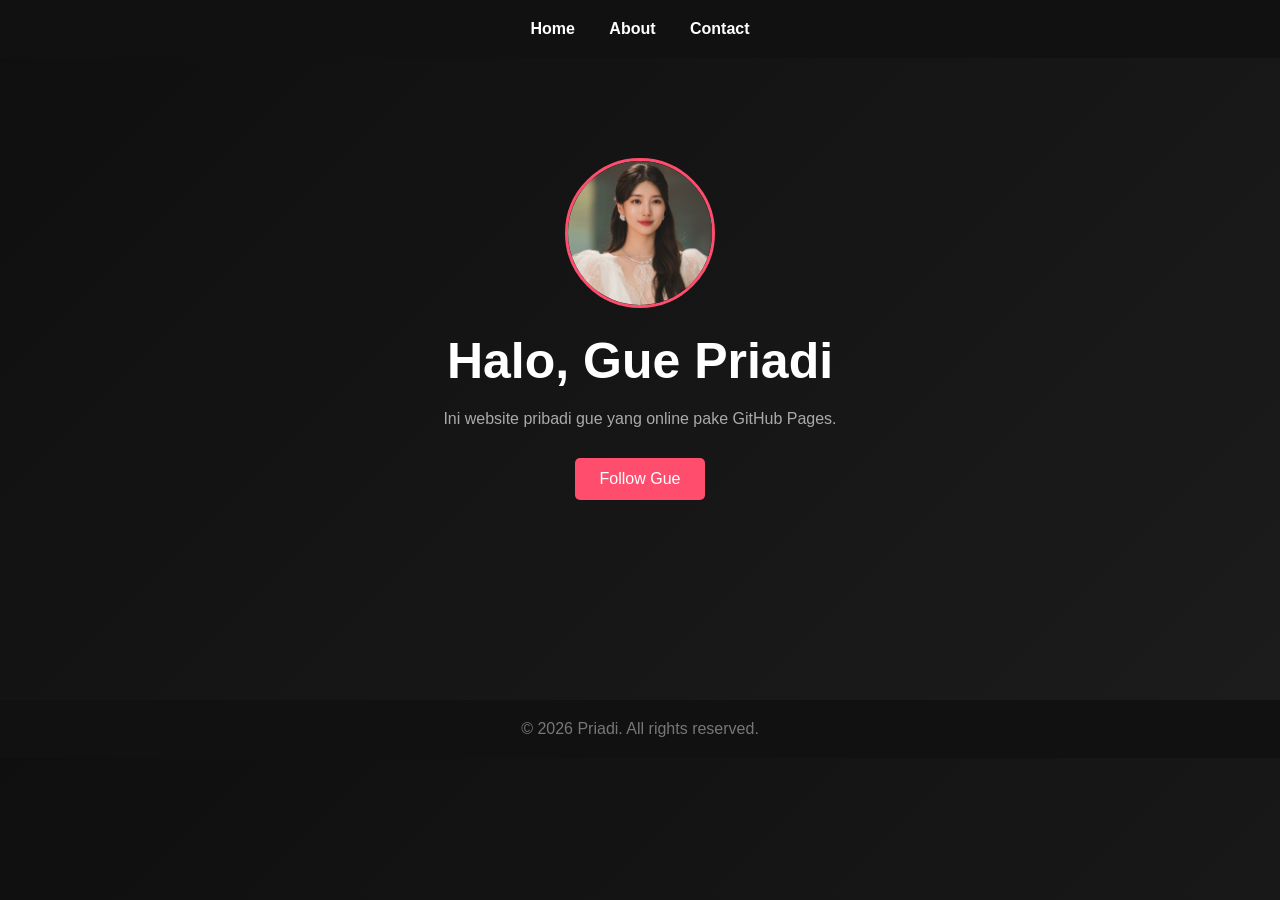
==== index.html @ 2c8aa78a "index.html" ====
<!DOCTYPE html>
<html lang="id">
<head>
  <meta charset="UTF-8">
  <title>Priadi Web</title>
  <link rel="stylesheet" href="style.css">
</head>
<body>

  <nav>
    <a href="#">Home</a>
    <a href="about.html">About</a>
    <a href="#">Contact</a>
  </nav>

<section class="hero">
  <img src="G_0a1mGbUAMltB4.jpg" alt="Foto Priadi" class="profile">
  <h1>Halo, Gue Priadi</h1>
  <p>Ini website pribadi gue yang online pake GitHub Pages.</p>
  <a href="#" class="btn">Follow Gue</a>
</section>

  <footer>
    © 2026 Priadi. All rights reserved.
  </footer>

</body>
</html>
---- style.css ----
* {
  margin: 0;
  padding: 0;
  box-sizing: border-box;
  font-family: Arial, sans-serif;
}

body {
  background: linear-gradient(135deg, #0f0f0f, #1c1c1c);
  color: white;
  text-align: center;
}

nav {
  padding: 20px;
  background: #111;
}

nav a {
  color: white;
  margin: 0 15px;
  text-decoration: none;
  font-weight: bold;
}

nav a:hover {
  color: #ff4d6d;
}

.hero {
  padding: 100px 20px;
}

.hero h1 {
  font-size: 50px;
  margin-bottom: 20px;
}

.hero p {
  color: #aaa;
  margin-bottom: 30px;
}

.btn {
  display: inline-block;
  padding: 12px 25px;
  background: #ff4d6d;
  color: white;
  text-decoration: none;
  border-radius: 5px;
}

.btn:hover {
  background: #ff1e4d;
}

footer {
  margin-top: 100px;
  padding: 20px;
  background: #111;
  color: #777;
}

.profile {
  width: 150px;
  height: 150px;
  object-fit: cover;
  border-radius: 50%;
  margin-bottom: 20px;
  border: 3px solid #ff4d6d;
}
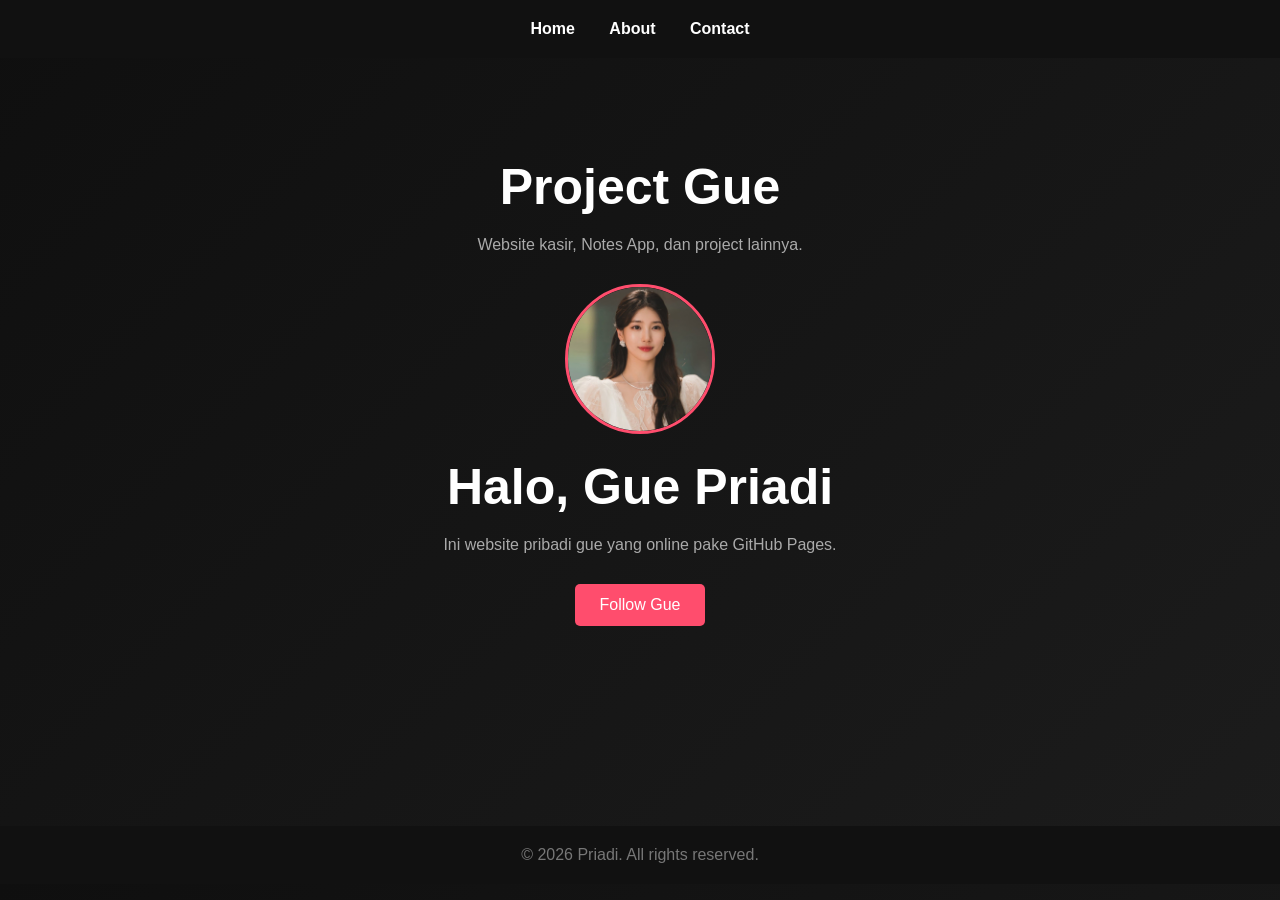
==== commit 7fe95ca0: "index.html" ====
--- a/index.html
+++ b/index.html
@@ -14,6 +14,8 @@
   </nav>
 
 <section class="hero">
+    <h1>Project Gue</h1>
+  <p>Website kasir, Notes App, dan project lainnya.</p>
   <img src="G_0a1mGbUAMltB4.jpg" alt="Foto Priadi" class="profile">
   <h1>Halo, Gue Priadi</h1>
   <p>Ini website pribadi gue yang online pake GitHub Pages.</p>
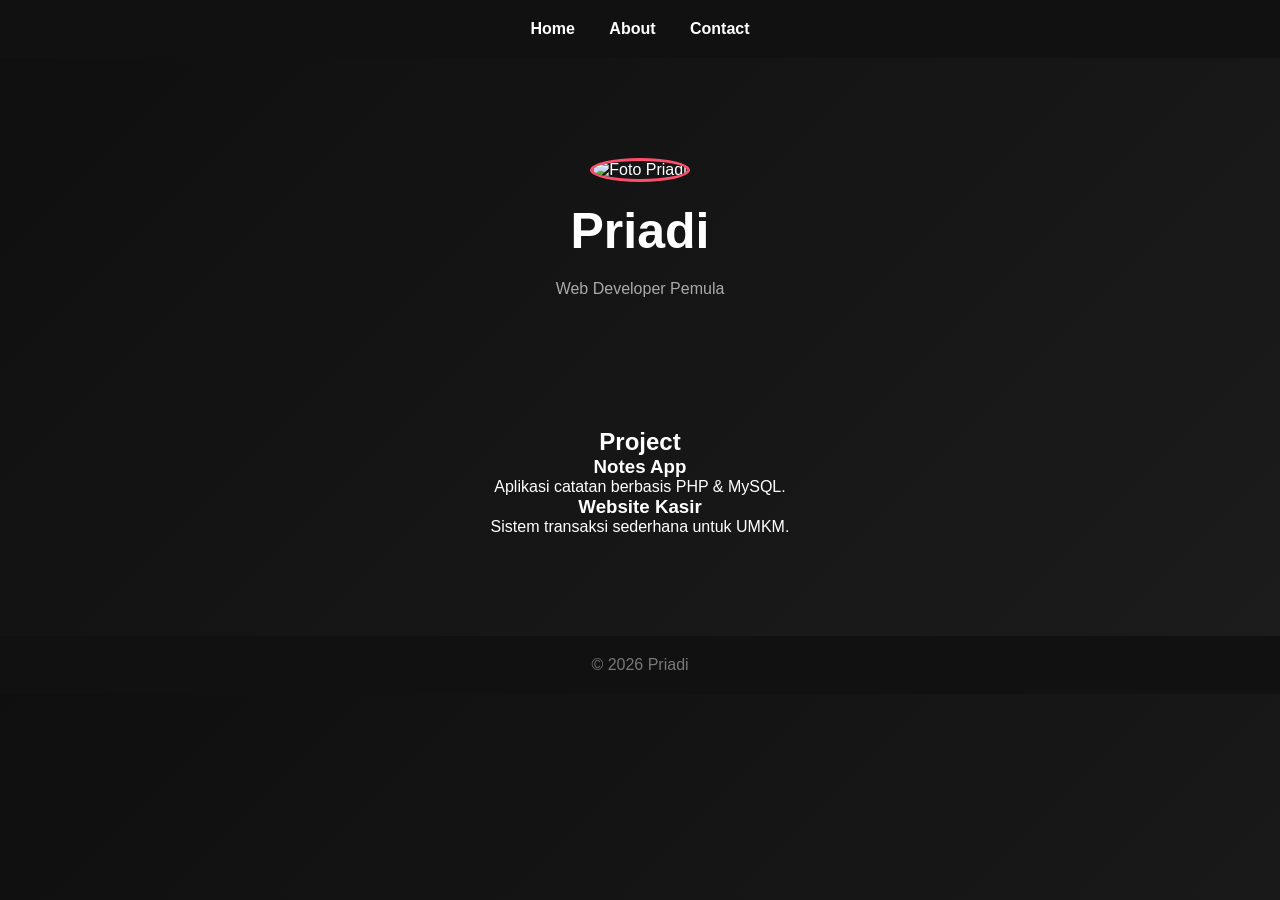
==== commit be96399a: "index.html" ====
--- a/index.html
+++ b/index.html
@@ -2,28 +2,40 @@
 <html lang="id">
 <head>
   <meta charset="UTF-8">
-  <title>Priadi Web</title>
+  <title>Priadi Portfolio</title>
   <link rel="stylesheet" href="style.css">
 </head>
 <body>
 
   <nav>
-    <a href="#">Home</a>
+    <a href="index.html">Home</a>
     <a href="about.html">About</a>
-    <a href="#">Contact</a>
+    <a href="contact.html">Contact</a>
   </nav>
 
-<section class="hero">
-    <h1>Project Gue</h1>
-  <p>Website kasir, Notes App, dan project lainnya.</p>
-  <img src="G_0a1mGbUAMltB4.jpg" alt="Foto Priadi" class="profile">
-  <h1>Halo, Gue Priadi</h1>
-  <p>Ini website pribadi gue yang online pake GitHub Pages.</p>
-  <a href="#" class="btn">Follow Gue</a>
-</section>
+  <section class="hero">
+    <img src="profil.jpg" alt="Foto Priadi" class="profile">
+    <h1>Priadi</h1>
+    <p>Web Developer Pemula</p>
+  </section>
+
+  <section class="projects">
+    <h2>Project</h2>
+
+    <div class="card">
+      <h3>Notes App</h3>
+      <p>Aplikasi catatan berbasis PHP & MySQL.</p>
+    </div>
+
+    <div class="card">
+      <h3>Website Kasir</h3>
+      <p>Sistem transaksi sederhana untuk UMKM.</p>
+    </div>
+
+  </section>
 
   <footer>
-    © 2026 Priadi. All rights reserved.
+    © 2026 Priadi
   </footer>
 
 </body>
--- a/style.css
+++ b/style.css
@@ -69,3 +69,13 @@
   margin-bottom: 20px;
   border: 3px solid #ff4d6d;
 }
+
+.hero {
+  padding: 100px 20px;
+  animation: fadeIn 1s ease-in;
+}
+
+@keyframes fadeIn {
+  from { opacity: 0; transform: translateY(20px); }
+  to { opacity: 1; transform: translateY(0); }
+}
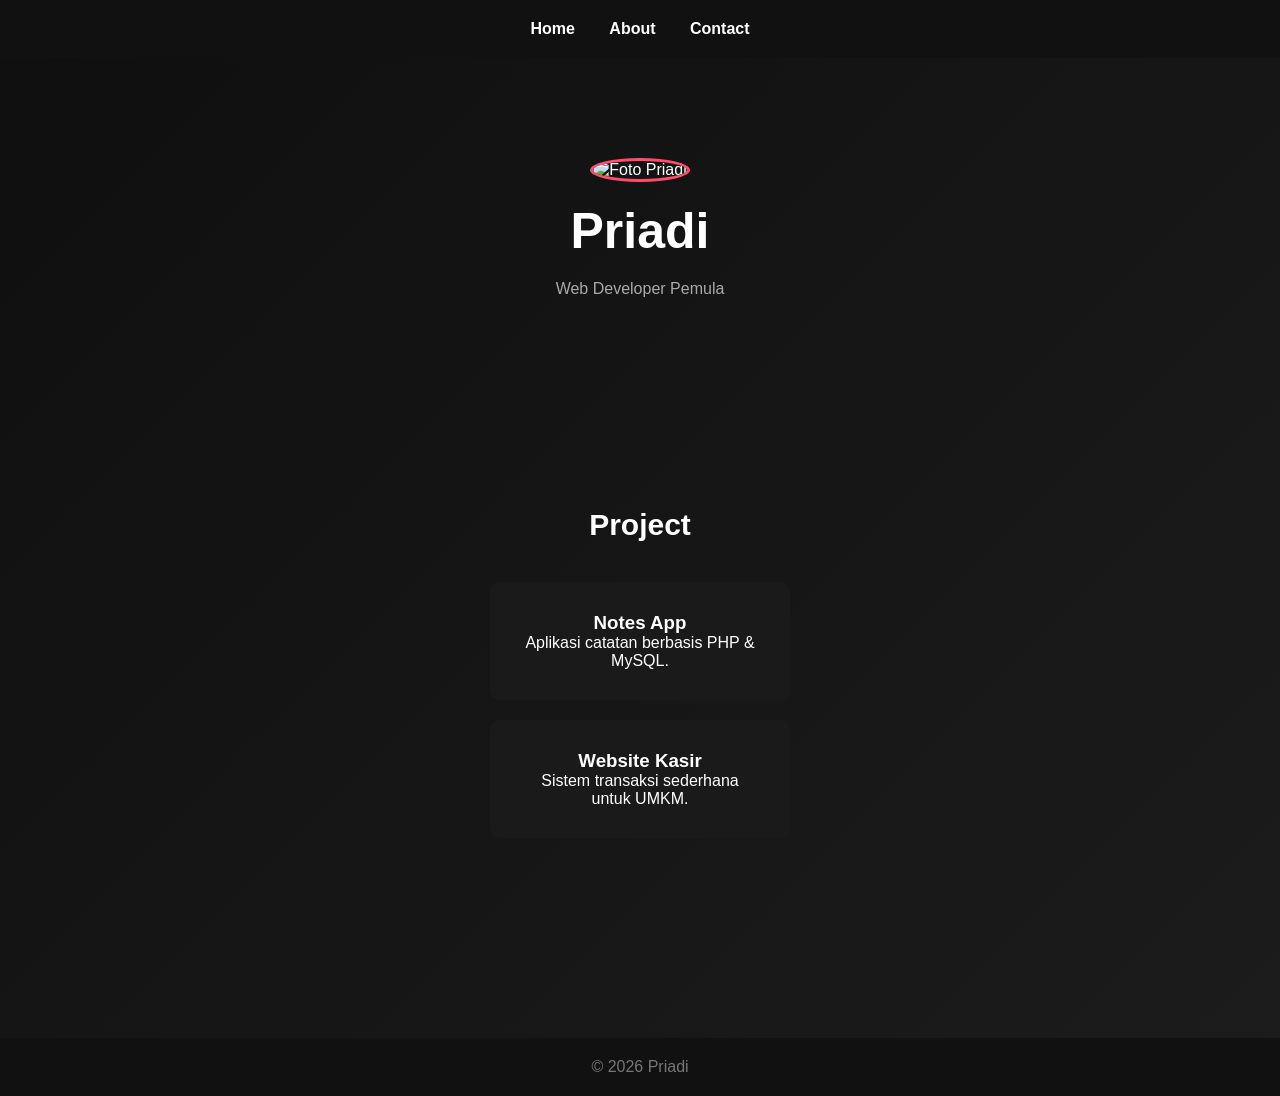
==== commit a8d20c6d: "index.html" ====
--- a/index.html
+++ b/index.html
@@ -1,5 +1,6 @@
 <!DOCTYPE html>
 <html lang="id">
+  <meta name="viewport" content="width=device-width, initial-scale=1.0">
 <head>
   <meta charset="UTF-8">
   <title>Priadi Portfolio</title>
--- a/style.css
+++ b/style.css
@@ -79,3 +79,25 @@
   from { opacity: 0; transform: translateY(20px); }
   to { opacity: 1; transform: translateY(0); }
 }
+
+.projects {
+  padding: 80px 20px;
+}
+
+.projects h2 {
+  margin-bottom: 40px;
+  font-size: 30px;
+}
+
+.card {
+  background: #1a1a1a;
+  padding: 30px;
+  margin: 20px auto;
+  width: 300px;
+  border-radius: 10px;
+  transition: 0.3s;
+}
+
+.card:hover {
+  transform: translateY(-10px);
+}
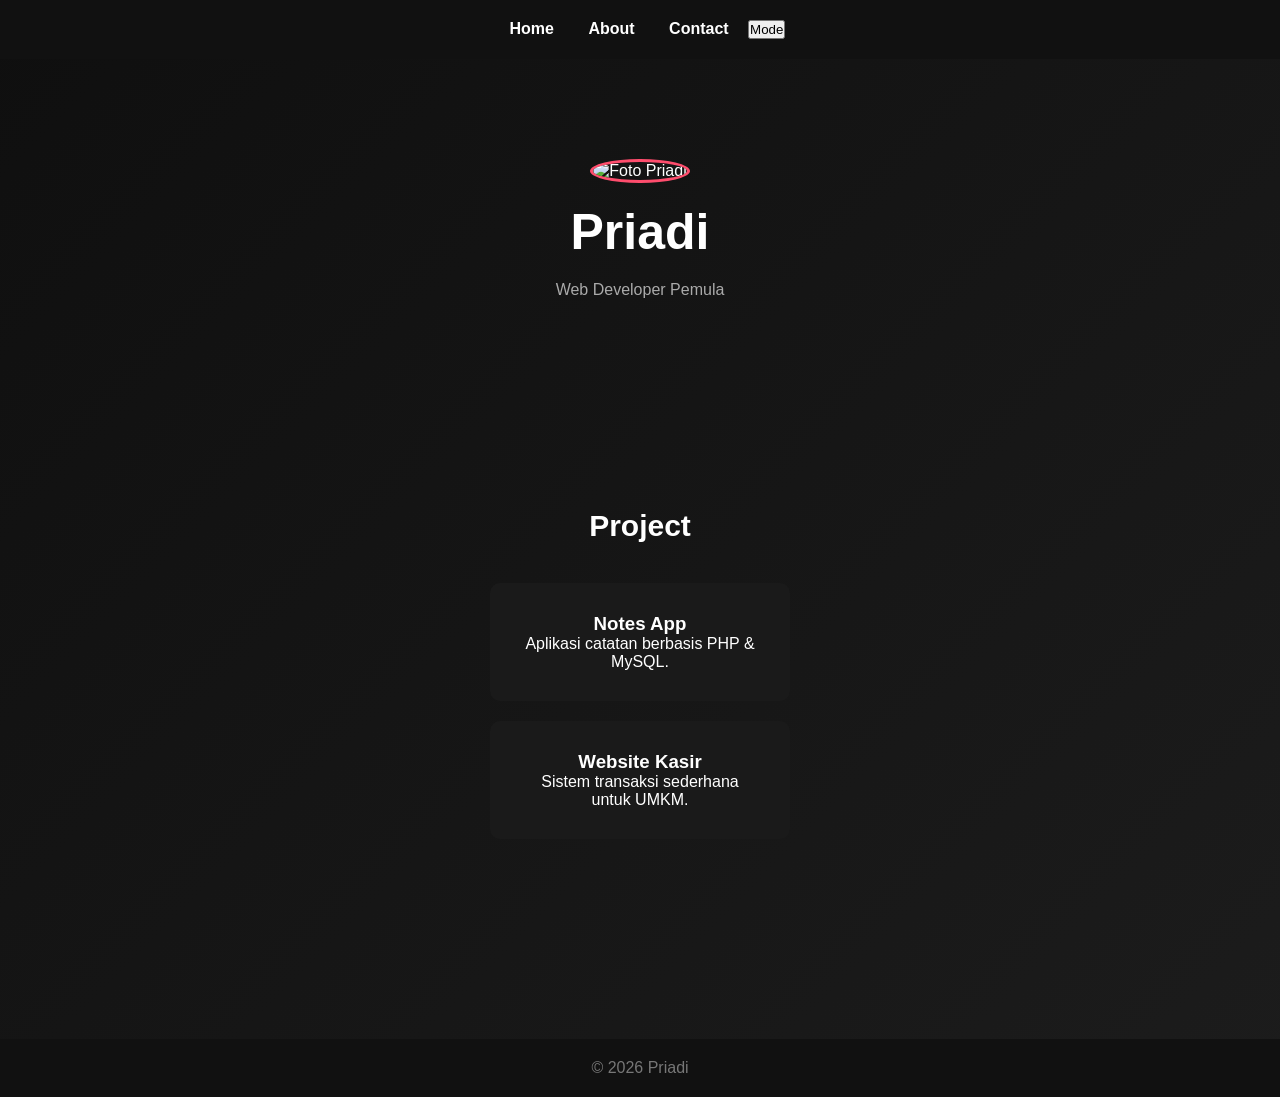
==== commit f6f0643c: "index.html" ====
--- a/index.html
+++ b/index.html
@@ -12,6 +12,7 @@
     <a href="index.html">Home</a>
     <a href="about.html">About</a>
     <a href="contact.html">Contact</a>
+    <button onclick="toggleMode()" class="toggle">Mode</button>
   </nav>
 
   <section class="hero">
@@ -39,5 +40,11 @@
     © 2026 Priadi
   </footer>
 
+<script>
+function toggleMode() {
+  document.body.classList.toggle("light");
+}
+</script>
+  
 </body>
 </html>
--- a/style.css
+++ b/style.css
@@ -101,3 +101,24 @@
 .card:hover {
   transform: translateY(-10px);
 }
+
+@media (max-width: 768px) {
+
+  nav {
+    display: flex;
+    flex-direction: column;
+  }
+
+  nav a {
+    margin: 10px 0;
+  }
+
+  .card {
+    width: 90%;
+  }
+
+  .hero h1 {
+    font-size: 32px;
+  }
+
+}
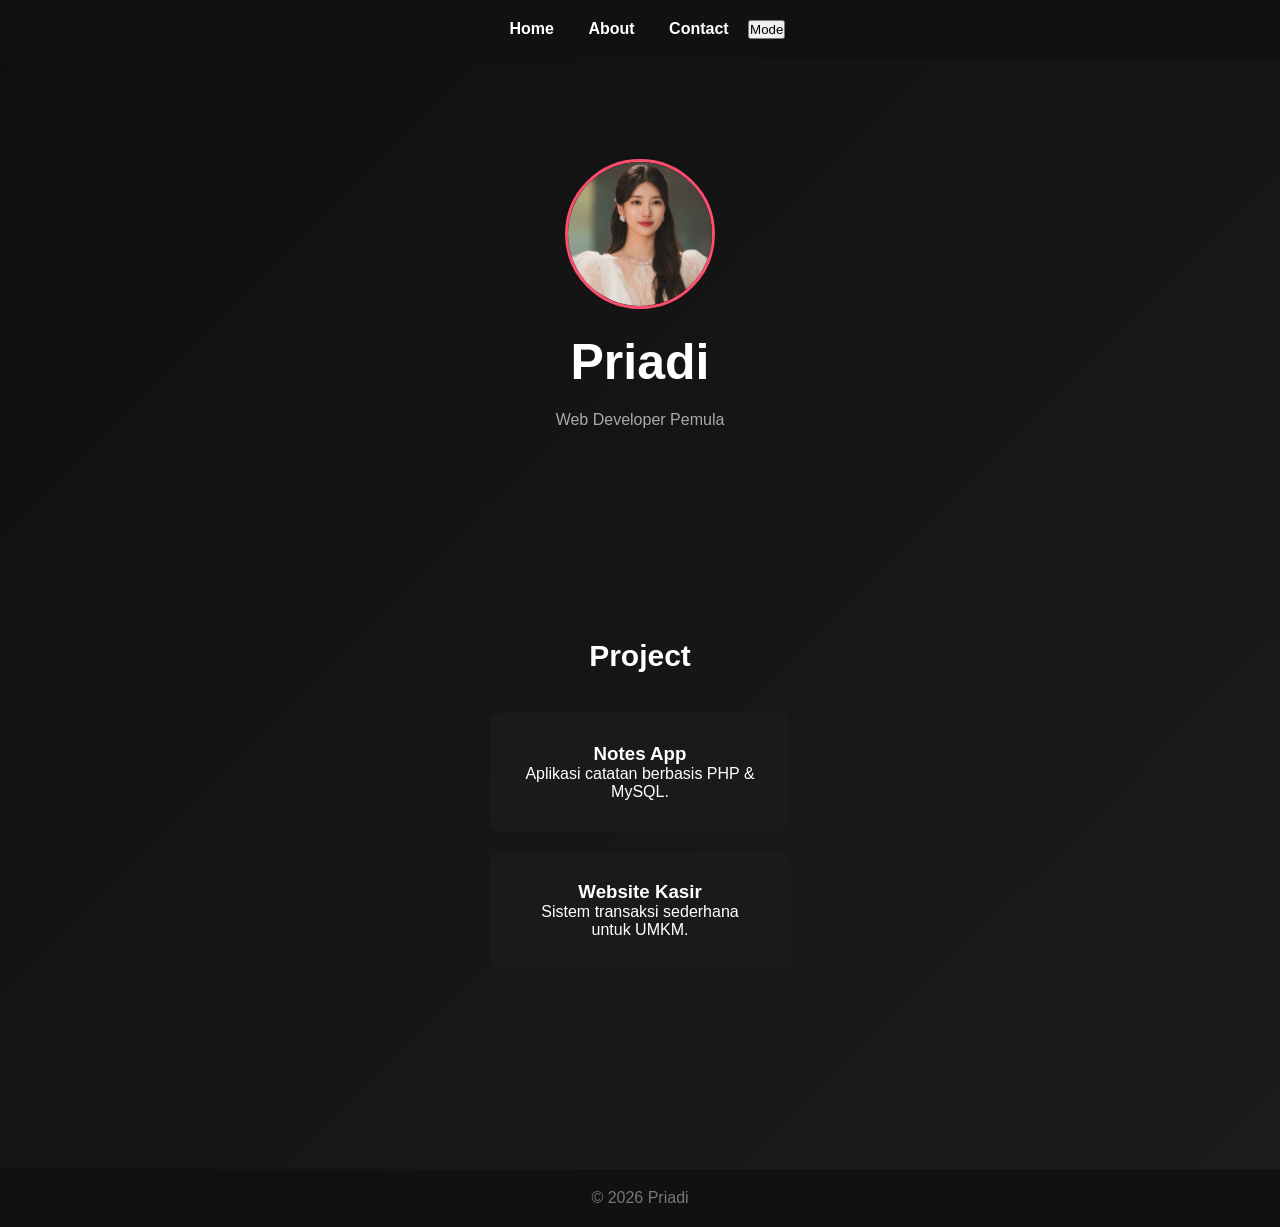
==== commit 33122bfd: "index.html" ====
--- a/index.html
+++ b/index.html
@@ -16,7 +16,7 @@
   </nav>
 
   <section class="hero">
-    <img src="profil.jpg" alt="Foto Priadi" class="profile">
+    <img src="G_0a1mGbUAMltB4.jpg" alt="Foto Priadi" class="profile">
     <h1>Priadi</h1>
     <p>Web Developer Pemula</p>
   </section>
--- a/style.css
+++ b/style.css
@@ -121,4 +121,24 @@
     font-size: 32px;
   }
 
+  .toggle {
+  padding: 8px 15px;
+  background: #ff4d6d;
+  color: white;
+  border: none;
+  border-radius: 5px;
+  cursor: pointer;
 }
+
+body.light {
+  background: #f5f5f5;
+  color: black;
+}
+
+body.light nav {
+  background: #ddd;
+}
+
+body.light .card {
+  background: white;
+}
